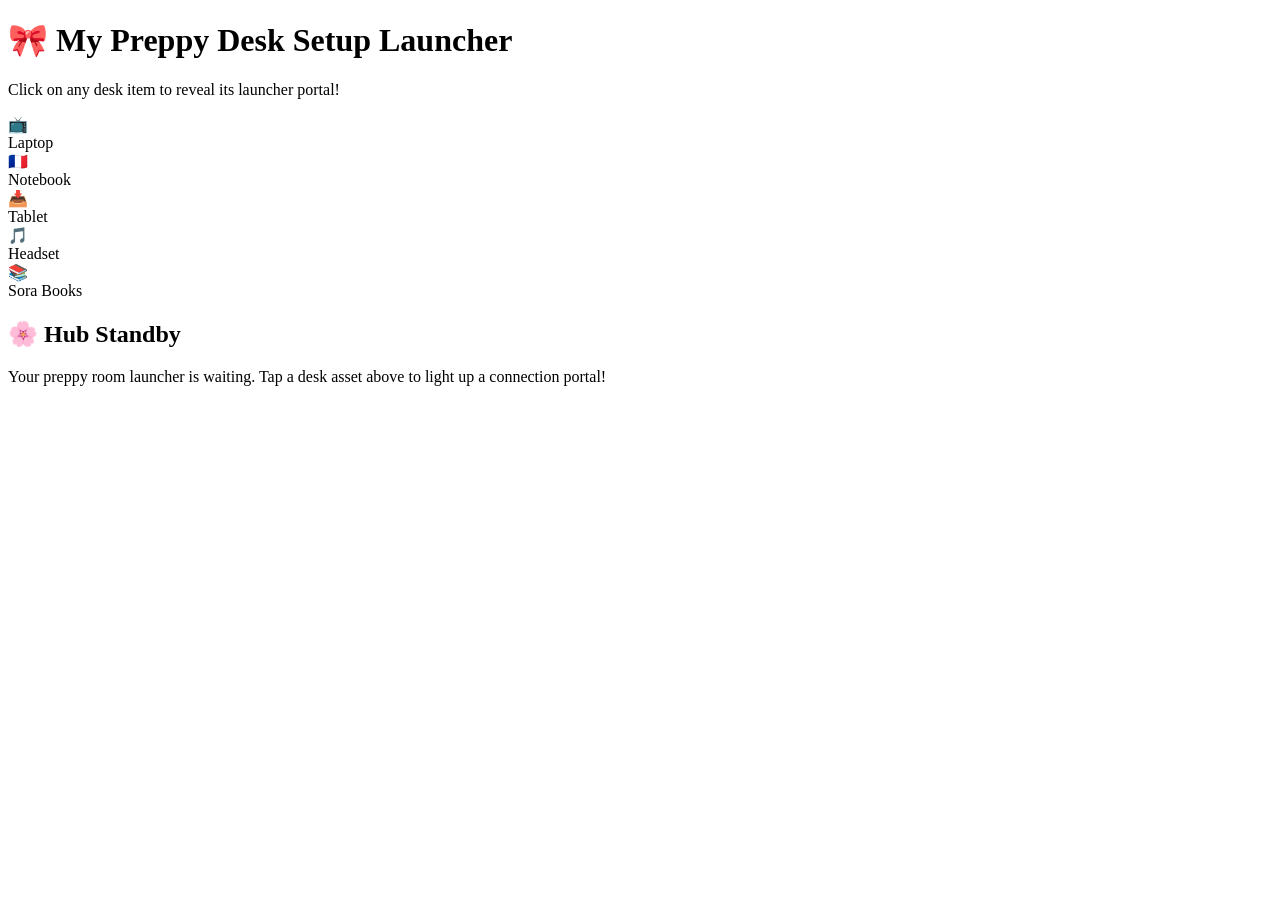
==== index.html @ 8b3c0264 "Add initial HTML structure for launcher hub" ====
<!DOCTYPE html>
<html lang="en">
<head>
  <meta charset="UTF-8">
  <meta name="viewport" content="width=device-width, initial-scale=1.0">
  <title>🌸 My Preppy Launcher Hub</title>
  <link rel="stylesheet" href="style.css">
</head>
<body>

  <!-- Floating Decorative Background Blobs -->
  <div class="blob blob1"></div>
  <div class="blob blob2"></div>

  <div class="dashboard-container">
    <h1>🎀 My Preppy Desk Setup Launcher</h1>
    <p class="subtitle">Click on any desk item to reveal its launcher portal!</p>

    <!-- 2D Interactive Desk Row -->
    <div class="desk-setup">
      <!-- Item 1: Laptop -->
      <div class="desk-item laptop" onclick="clickOnDeskItem('YouTube')">
        <div class="icon">📺</div>
        <span class="label">Laptop</span>
      </div>

      <!-- Item 2: French Notepad -->
      <div class="desk-item notepad" onclick="clickOnDeskItem('innerFrench')">
        <div class="icon">🇫🇷</div>
        <span class="label">Notebook</span>
      </div>

      <!-- Item 3: Smart Tablet -->
      <div class="desk-item tablet" onclick="clickOnDeskItem('Gmail')">
        <div class="icon">📥</div>
        <span class="label">Tablet</span>
      </div>

      <!-- Item 4: Headphones -->
      <div class="desk-item headphones" onclick="clickOnDeskItem('Spotify')">
        <div class="icon">🎵</div>
        <span class="label">Headset</span>
      </div>

      <!-- Item 5: Stack of Books -->
      <div class="desk-item books" onclick="clickOnDeskItem('Sora')">
        <div class="icon">📚</div>
        <span class="label">Sora Books</span>
      </div>
    </div>

    <!-- Glassmorphic Display Card -->
    <div id="glass-card" class="glass-card">
      <h2 id="portal-title">🌸 Hub Standby</h2>
      <p id="portal-desc">Your preppy room launcher is waiting. Tap a desk asset above to light up a connection portal!</p>
      <a id="portal-link" href="#" target="_blank" style="display: none;">🚀 Open Portal</a>
    </div>
  </div>

  <!-- Connects your dynamic script file perfectly -->
  <script src="script.js"></script>
</body>
</html>
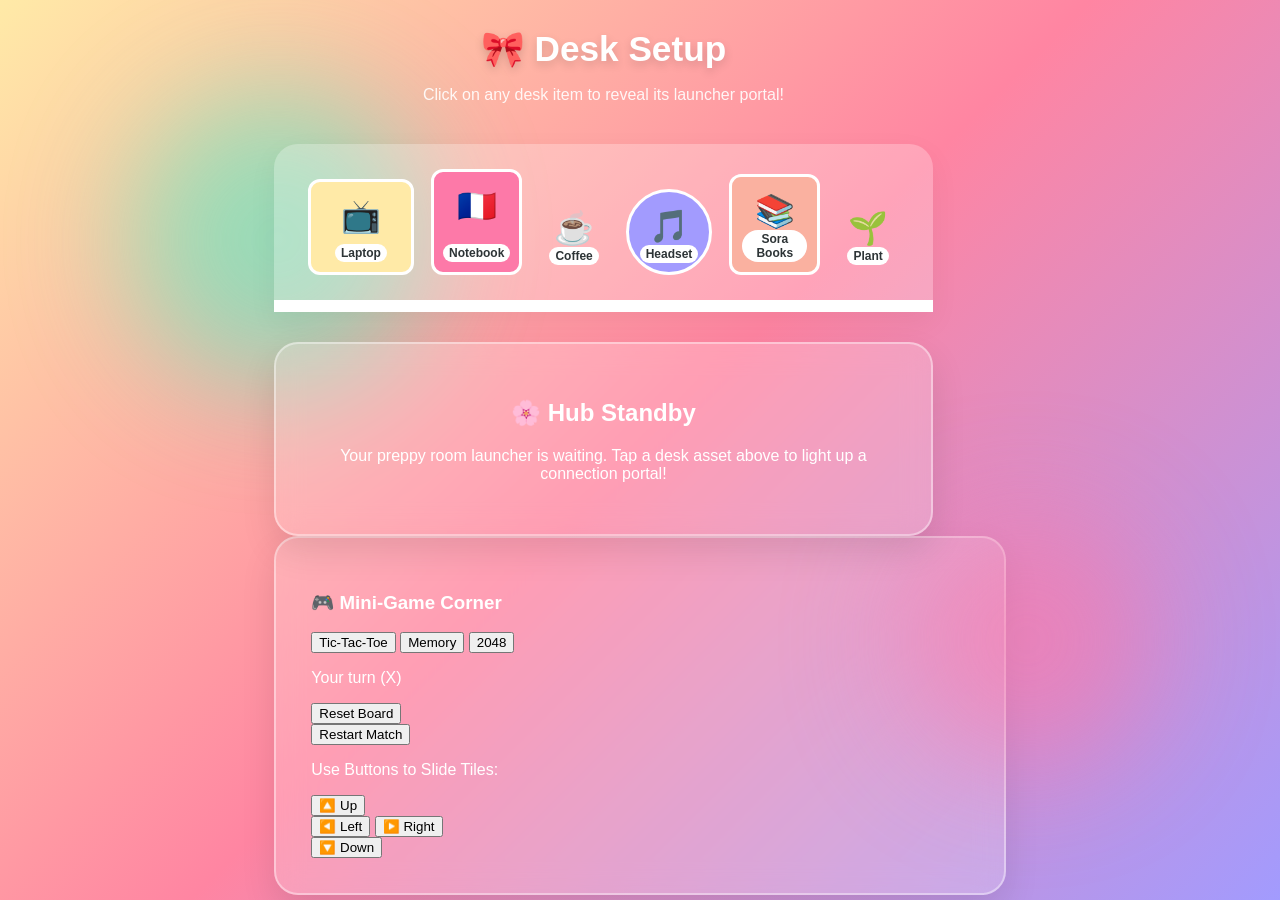
==== commit 2c99a5ed: "Update title and restructure desk setup layout" ====
--- a/index.html
+++ b/index.html
@@ -3,7 +3,7 @@
 <head>
   <meta charset="UTF-8">
   <meta name="viewport" content="width=device-width, initial-scale=1.0">
-  <title>🌸 My Preppy Launcher Hub</title>
+  <title>🌸 Desk Setup</title>
   <link rel="stylesheet" href="style.css">
 </head>
 <body>
@@ -12,52 +12,110 @@
   <div class="blob blob1"></div>
   <div class="blob blob2"></div>
 
-  <div class="dashboard-container">
-    <h1>🎀 My Preppy Desk Setup Launcher</h1>
-    <p class="subtitle">Click on any desk item to reveal its launcher portal!</p>
+  <div class="main-layout">
+    <!-- Left Column: The Main Desk Dashboard -->
+    <div class="dashboard-container">
+      <h1 id="main-title">🎀 Desk Setup</h1>
+      <p id="greeting-text" class="subtitle">Click on any desk item to reveal its launcher portal!</p>
 
-    <!-- 2D Interactive Desk Row -->
-    <div class="desk-setup">
-      <!-- Item 1: Laptop -->
-      <div class="desk-item laptop" onclick="clickOnDeskItem('YouTube')">
-        <div class="icon">📺</div>
-        <span class="label">Laptop</span>
+      <!-- Expanded 2D Interactive Desk Row -->
+      <div class="desk-setup">
+        <!-- Item 1: Laptop -->
+        <div class="desk-item laptop" onclick="clickOnDeskItem('YouTube')">
+          <div class="icon">📺</div>
+          <span class="label">Laptop</span>
+        </div>
+
+        <!-- Item 2: French Notepad -->
+        <div class="desk-item notepad" onclick="clickOnDeskItem('innerFrench')">
+          <div class="icon">🇫🇷</div>
+          <span class="label">Notebook</span>
+        </div>
+
+        <!-- Item 3: Coffee Cup (NEW!) -->
+        <div class="desk-item coffee" onclick="clickOnDeskItem('Gmail')">
+          <div class="icon">☕</div>
+          <span class="label">Coffee</span>
+        </div>
+
+        <!-- Item 4: Headphones -->
+        <div class="desk-item headphones" onclick="clickOnDeskItem('Spotify')">
+          <div class="icon">🎵</div>
+          <span class="label">Headset</span>
+        </div>
+
+        <!-- Item 5: Stack of Books -->
+        <div class="desk-item books" onclick="clickOnDeskItem('Sora')">
+          <div class="icon">📚</div>
+          <span class="label">Sora Books</span>
+        </div>
+
+        <!-- Item 6: Cute Plant (NEW!) -->
+        <div class="desk-item plant" onclick="clickOnDeskItem('Plant')">
+          <div class="icon">🌱</div>
+          <span class="label">Plant</span>
+        </div>
       </div>
 
-      <!-- Item 2: French Notepad -->
-      <div class="desk-item notepad" onclick="clickOnDeskItem('innerFrench')">
-        <div class="icon">🇫🇷</div>
-        <span class="label">Notebook</span>
-      </div>
-
-      <!-- Item 3: Smart Tablet -->
-      <div class="desk-item tablet" onclick="clickOnDeskItem('Gmail')">
-        <div class="icon">📥</div>
-        <span class="label">Tablet</span>
-      </div>
-
-      <!-- Item 4: Headphones -->
-      <div class="desk-item headphones" onclick="clickOnDeskItem('Spotify')">
-        <div class="icon">🎵</div>
-        <span class="label">Headset</span>
-      </div>
-
-      <!-- Item 5: Stack of Books -->
-      <div class="desk-item books" onclick="clickOnDeskItem('Sora')">
-        <div class="icon">📚</div>
-        <span class="label">Sora Books</span>
+      <!-- Theme-Shifting Glassmorphic Display Card -->
+      <div id="glass-card" class="glass-card">
+        <h2 id="portal-title">🌸 Hub Standby</h2>
+        <p id="portal-desc">Your preppy room launcher is waiting. Tap a desk asset above to light up a connection portal!</p>
+        <a id="portal-link" href="#" target="_blank" style="display: none;">🚀 Open Portal</a>
       </div>
     </div>
 
-    <!-- Glassmorphic Display Card -->
-    <div id="glass-card" class="glass-card">
-      <h2 id="portal-title">🌸 Hub Standby</h2>
-      <p id="portal-desc">Your preppy room launcher is waiting. Tap a desk asset above to light up a connection portal!</p>
-      <a id="portal-link" href="#" target="_blank" style="display: none;">🚀 Open Portal</a>
+    <!-- Right Column: The Mini-Games Side Panel -->
+    <div class="games-panel glass-card">
+      <h3>🎮 Mini-Game Corner</h3>
+      <div class="game-tabs">
+        <button class="tab-btn active" onclick="switchGame('ttt')">Tic-Tac-Toe</button>
+        <button class="tab-btn" onclick="switchGame('memory')">Memory</button>
+        <button class="tab-btn" onclick="switchGame('2048')">2048</button>
+      </div>
+
+      <!-- Tic-Tac-Toe Canvas Box -->
+      <div id="game-ttt" class="game-box active">
+        <div class="ttt-grid">
+          <div class="ttt-cell" onclick="makeTTTMove(0)"></div>
+          <div class="ttt-cell" onclick="makeTTTMove(1)"></div>
+          <div class="ttt-cell" onclick="makeTTTMove(2)"></div>
+          <div class="ttt-cell" onclick="makeTTTMove(3)"></div>
+          <div class="ttt-cell" onclick="makeTTTMove(4)"></div>
+          <div class="ttt-cell" onclick="makeTTTMove(5)"></div>
+          <div class="ttt-cell" onclick="makeTTTMove(6)"></div>
+          <div class="ttt-cell" onclick="makeTTTMove(7)"></div>
+          <div class="ttt-cell" onclick="makeTTTMove(8)"></div>
+        </div>
+        <p id="ttt-status">Your turn (X)</p>
+        <button class="reset-btn" onclick="resetTTT()">Reset Board</button>
+      </div>
+
+      <!-- Memory Game Canvas Box -->
+      <div id="game-memory" class="game-box">
+        <div id="memory-grid" class="memory-grid"></div>
+        <button class="reset-btn" onclick="resetMemory()">Restart Match</button>
+      </div>
+
+      <!-- 2048 Game Canvas Box -->
+      <div id="game-2048" class="game-box">
+        <div id="grid-2048" class="grid-2048">
+          <div class="cell-2048" id="c0"></div><div class="cell-2048" id="c1"></div><div class="cell-2048" id="c2"></div><div class="cell-2048" id="c3"></div>
+          <div class="cell-2048" id="c4"></div><div class="cell-2048" id="c5"></div><div class="cell-2048" id="c6"></div><div class="cell-2048" id="c7"></div>
+          <div class="cell-2048" id="c8"></div><div class="cell-2048" id="c9"></div><div class="cell-2048" id="ca"></div><div class="cell-2048" id="cb"></div>
+          <div class="cell-2048" id="cc"></div><div class="cell-2048" id="cd"></div><div class="cell-2048" id="ce"></div><div class="cell-2048" id="cf"></div>
+        </div>
+        <p>Use Buttons to Slide Tiles:</p>
+        <div class="controls-2048">
+          <button onclick="move2048('up')">🔼 Up</button><br>
+          <button onclick="move2048('left')">◀️ Left</button>
+          <button onclick="move2048('right')">▶️ Right</button><br>
+          <button onclick="move2048('down')">🔽 Down</button>
+        </div>
+      </div>
     </div>
   </div>
 
-  <!-- Connects your dynamic script file perfectly -->
   <script src="script.js"></script>
 </body>
 </html>
--- a/style.css
+++ b/style.css
@@ -0,0 +1,130 @@
+/* Custom resets & background setup */
+body {
+  margin: 0;
+  padding: 0;
+  font-family: 'Segoe UI', Roboto, Helvetica, Arial, sans-serif;
+  background: linear-gradient(135deg, #ffeaa7 0%, #ff85a2 50%, #a29bfe 100%);
+  min-height: 100vh;
+  overflow-x: hidden;
+  display: flex;
+  justify-content: center;
+  align-items: center;
+  position: relative;
+}
+
+/* Preppy floating colorful light background blobs */
+.blob {
+  position: absolute;
+  border-radius: 50%;
+  filter: blur(60px);
+  z-index: 1;
+  opacity: 0.6;
+}
+.blob1 { width: 300px; height: 300px; background: #55efc4; top: 10%; left: 10%; }
+.blob2 { width: 250px; height: 250px; background: #fd79a8; bottom: 15%; right: 10%; }
+
+/* Dashboard Wrapper Container */
+.dashboard-container {
+  position: relative;
+  z-index: 2;
+  width: 90%;
+  max-width: 800px;
+  text-align: center;
+}
+
+h1 {
+  color: #fff;
+  font-size: 2.2rem;
+  text-shadow: 0px 4px 10px rgba(0, 0, 0, 0.15);
+  margin-bottom: 5px;
+}
+
+.subtitle {
+  color: #fff;
+  font-weight: 500;
+  margin-bottom: 40px;
+  opacity: 0.9;
+}
+
+/* 2D Interactive Desk Row */
+.desk-setup {
+  display: flex;
+  justify-content: space-around;
+  align-items: flex-end;
+  background: rgba(255, 255, 255, 0.25);
+  border-bottom: 12px solid #fff; /* Solid white desktop surface line */
+  padding: 25px;
+  border-radius: 24px 24px 0 0;
+  margin-bottom: 30px;
+  box-shadow: 0 10px 30px rgba(0,0,0,0.05);
+}
+
+/* Base Desk Items Styling */
+.desk-item {
+  cursor: pointer;
+  display: flex;
+  flex-direction: column;
+  align-items: center;
+  transition: all 0.3s cubic-bezier(0.175, 0.885, 0.32, 1.275);
+  padding: 10px;
+  border-radius: 12px;
+}
+
+/* Smooth spring-bounce hover animation */
+.desk-item:hover {
+  transform: translateY(-15px) scale(1.1);
+}
+
+/* Custom Pastel Uniform Shapes for each item */
+.laptop { background: #ffeaa7; width: 80px; height: 70px; border: 3px solid #fff; }
+.notepad { background: #fd79a8; width: 65px; height: 80px; border: 3px solid #fff; }
+.tablet { background: #81ecec; width: 70px; height: 60px; border: 3px solid #fff; }
+.headphones { background: #a29bfe; width: 60px; height: 60px; border: 3px solid #fff; border-radius: 50%; }
+.books { background: #fab1a0; width: 65px; height: 75px; border: 3px solid #fff; }
+
+.icon {
+  font-size: 2rem;
+  margin-top: 5px;
+}
+
+.label {
+  font-size: 0.75rem;
+  font-weight: bold;
+  color: #2d3436;
+  margin-top: auto;
+  background: #fff;
+  padding: 2px 6px;
+  border-radius: 20px;
+}
+
+/* ✨ THE GLASSMORPHISM CARD STYLE ✨ */
+.glass-card {
+  background: rgba(255, 255, 255, 0.2); /* Semi-transparent background */
+  backdrop-filter: blur(14px); /* Frosted blur magic effect */
+  -webkit-backdrop-filter: blur(14px);
+  border: 2px solid rgba(255, 255, 255, 0.4); 
+  border-radius: 24px;
+  padding: 35px;
+  box-shadow: 0 15px 35px rgba(0, 0, 0, 0.1);
+  color: #fff;
+}
+
+/* Launcher Button Links Inside Glass */
+#portal-link {
+  background: #fff;
+  color: #ff7675;
+  text-decoration: none;
+  font-weight: bold;
+  padding: 12px 28px;
+  border-radius: 30px;
+  box-shadow: 0 5px 15px rgba(255, 118, 117, 0.3);
+  margin-top: 20px;
+  display: inline-block;
+  transition: all 0.2s ease;
+}
+
+#portal-link:hover {
+  background: #ff7675;
+  color: #fff;
+  transform: translateY(-2px);
+}
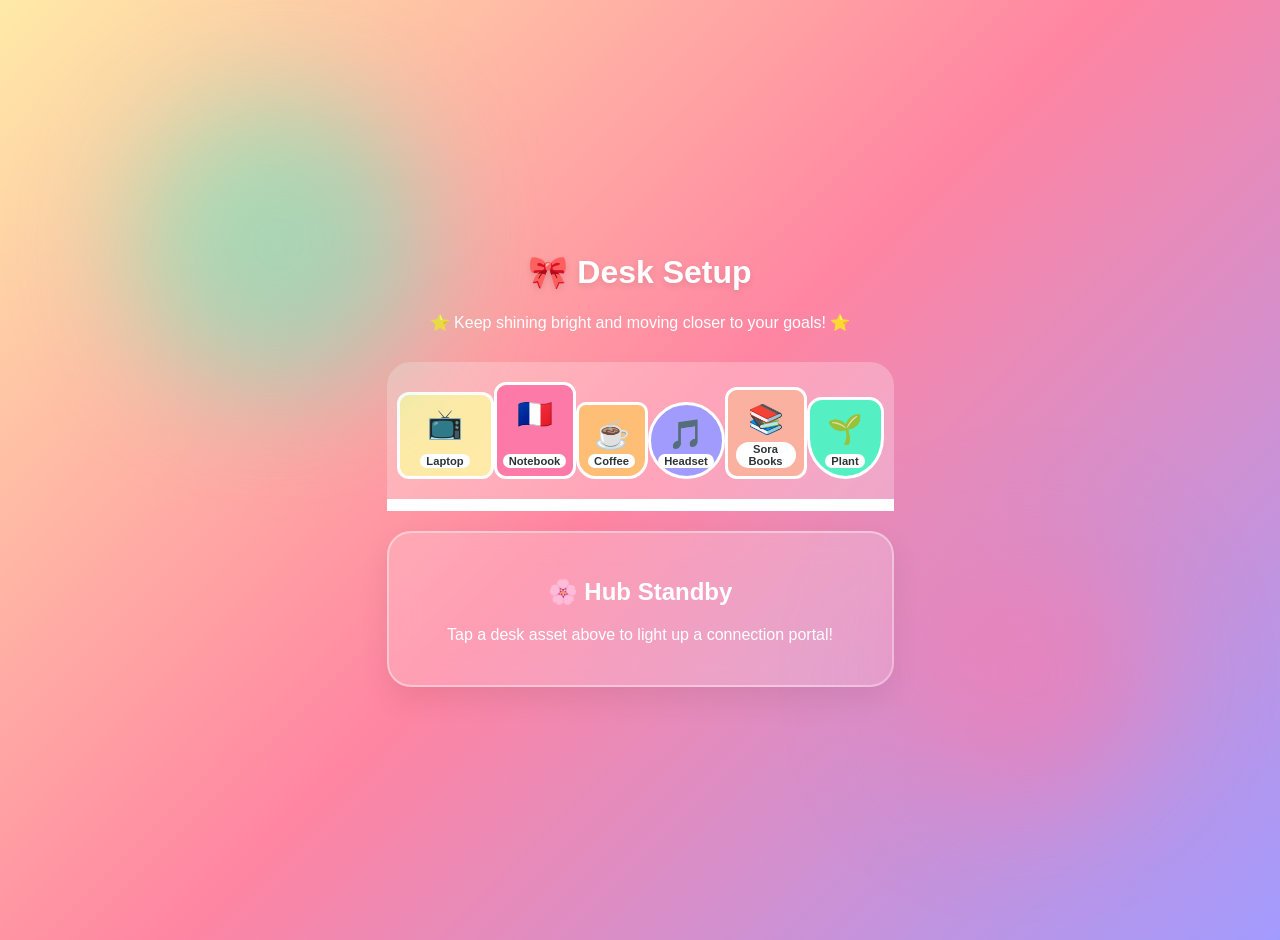
==== commit e2b876d2: "Revise dashboard layout and enhance interactivity Updated the dashboard layout and enhanced the gree" ====
--- a/index.html
+++ b/index.html
@@ -8,111 +8,46 @@
 </head>
 <body>
 
-  <!-- Floating Decorative Background Blobs -->
   <div class="blob blob1"></div>
   <div class="blob blob2"></div>
 
-  <div class="main-layout">
-    <!-- Left Column: The Main Desk Dashboard -->
-    <div class="dashboard-container">
-      <h1 id="main-title">🎀 Desk Setup</h1>
-      <p id="greeting-text" class="subtitle">Click on any desk item to reveal its launcher portal!</p>
+  <div class="dashboard-container">
+    <h1 id="main-title">🎀 Desk Setup</h1>
+    <p id="greeting-text" class="subtitle">✨ Welcome back to your cozy workspace! ✨</p>
 
-      <!-- Expanded 2D Interactive Desk Row -->
-      <div class="desk-setup">
-        <!-- Item 1: Laptop -->
-        <div class="desk-item laptop" onclick="clickOnDeskItem('YouTube')">
-          <div class="icon">📺</div>
-          <span class="label">Laptop</span>
-        </div>
-
-        <!-- Item 2: French Notepad -->
-        <div class="desk-item notepad" onclick="clickOnDeskItem('innerFrench')">
-          <div class="icon">🇫🇷</div>
-          <span class="label">Notebook</span>
-        </div>
-
-        <!-- Item 3: Coffee Cup (NEW!) -->
-        <div class="desk-item coffee" onclick="clickOnDeskItem('Gmail')">
-          <div class="icon">☕</div>
-          <span class="label">Coffee</span>
-        </div>
-
-        <!-- Item 4: Headphones -->
-        <div class="desk-item headphones" onclick="clickOnDeskItem('Spotify')">
-          <div class="icon">🎵</div>
-          <span class="label">Headset</span>
-        </div>
-
-        <!-- Item 5: Stack of Books -->
-        <div class="desk-item books" onclick="clickOnDeskItem('Sora')">
-          <div class="icon">📚</div>
-          <span class="label">Sora Books</span>
-        </div>
-
-        <!-- Item 6: Cute Plant (NEW!) -->
-        <div class="desk-item plant" onclick="clickOnDeskItem('Plant')">
-          <div class="icon">🌱</div>
-          <span class="label">Plant</span>
-        </div>
+    <!-- Interactive Pastel Desk -->
+    <div class="desk-setup">
+      <div class="desk-item laptop" onclick="clickOnDeskItem('YouTube')">
+        <div class="icon">📺</div>
+        <span class="label">Laptop</span>
       </div>
-
-      <!-- Theme-Shifting Glassmorphic Display Card -->
-      <div id="glass-card" class="glass-card">
-        <h2 id="portal-title">🌸 Hub Standby</h2>
-        <p id="portal-desc">Your preppy room launcher is waiting. Tap a desk asset above to light up a connection portal!</p>
-        <a id="portal-link" href="#" target="_blank" style="display: none;">🚀 Open Portal</a>
+      <div class="desk-item notepad" onclick="clickOnDeskItem('innerFrench')">
+        <div class="icon">🇫🇷</div>
+        <span class="label">Notebook</span>
+      </div>
+      <div class="desk-item coffee" onclick="clickOnDeskItem('Gmail')">
+        <div class="icon">☕</div>
+        <span class="label">Coffee</span>
+      </div>
+      <div class="desk-item headphones" onclick="clickOnDeskItem('Spotify')">
+        <div class="icon">🎵</div>
+        <span class="label">Headset</span>
+      </div>
+      <div class="desk-item books" onclick="clickOnDeskItem('Sora')">
+        <div class="icon">📚</div>
+        <span class="label">Sora Books</span>
+      </div>
+      <div class="desk-item plant" onclick="clickOnDeskItem('Plant')">
+        <div class="icon">🌱</div>
+        <span class="label">Plant</span>
       </div>
     </div>
 
-    <!-- Right Column: The Mini-Games Side Panel -->
-    <div class="games-panel glass-card">
-      <h3>🎮 Mini-Game Corner</h3>
-      <div class="game-tabs">
-        <button class="tab-btn active" onclick="switchGame('ttt')">Tic-Tac-Toe</button>
-        <button class="tab-btn" onclick="switchGame('memory')">Memory</button>
-        <button class="tab-btn" onclick="switchGame('2048')">2048</button>
-      </div>
-
-      <!-- Tic-Tac-Toe Canvas Box -->
-      <div id="game-ttt" class="game-box active">
-        <div class="ttt-grid">
-          <div class="ttt-cell" onclick="makeTTTMove(0)"></div>
-          <div class="ttt-cell" onclick="makeTTTMove(1)"></div>
-          <div class="ttt-cell" onclick="makeTTTMove(2)"></div>
-          <div class="ttt-cell" onclick="makeTTTMove(3)"></div>
-          <div class="ttt-cell" onclick="makeTTTMove(4)"></div>
-          <div class="ttt-cell" onclick="makeTTTMove(5)"></div>
-          <div class="ttt-cell" onclick="makeTTTMove(6)"></div>
-          <div class="ttt-cell" onclick="makeTTTMove(7)"></div>
-          <div class="ttt-cell" onclick="makeTTTMove(8)"></div>
-        </div>
-        <p id="ttt-status">Your turn (X)</p>
-        <button class="reset-btn" onclick="resetTTT()">Reset Board</button>
-      </div>
-
-      <!-- Memory Game Canvas Box -->
-      <div id="game-memory" class="game-box">
-        <div id="memory-grid" class="memory-grid"></div>
-        <button class="reset-btn" onclick="resetMemory()">Restart Match</button>
-      </div>
-
-      <!-- 2048 Game Canvas Box -->
-      <div id="game-2048" class="game-box">
-        <div id="grid-2048" class="grid-2048">
-          <div class="cell-2048" id="c0"></div><div class="cell-2048" id="c1"></div><div class="cell-2048" id="c2"></div><div class="cell-2048" id="c3"></div>
-          <div class="cell-2048" id="c4"></div><div class="cell-2048" id="c5"></div><div class="cell-2048" id="c6"></div><div class="cell-2048" id="c7"></div>
-          <div class="cell-2048" id="c8"></div><div class="cell-2048" id="c9"></div><div class="cell-2048" id="ca"></div><div class="cell-2048" id="cb"></div>
-          <div class="cell-2048" id="cc"></div><div class="cell-2048" id="cd"></div><div class="cell-2048" id="ce"></div><div class="cell-2048" id="cf"></div>
-        </div>
-        <p>Use Buttons to Slide Tiles:</p>
-        <div class="controls-2048">
-          <button onclick="move2048('up')">🔼 Up</button><br>
-          <button onclick="move2048('left')">◀️ Left</button>
-          <button onclick="move2048('right')">▶️ Right</button><br>
-          <button onclick="move2048('down')">🔽 Down</button>
-        </div>
-      </div>
+    <!-- Frosted Launcher Card -->
+    <div id="glass-card" class="glass-card">
+      <h2 id="portal-title">🌸 Hub Standby</h2>
+      <p id="portal-desc">Tap a desk asset above to light up a connection portal!</p>
+      <a id="portal-link" href="#" target="_blank" style="display: none;">🚀 Open Portal</a>
     </div>
   </div>
 
--- a/style.css
+++ b/style.css
@@ -1,130 +1,102 @@
-/* Custom resets & background setup */
+/* Layout & Background Canvas Grid */
 body {
   margin: 0;
-  padding: 0;
+  padding: 20px;
   font-family: 'Segoe UI', Roboto, Helvetica, Arial, sans-serif;
   background: linear-gradient(135deg, #ffeaa7 0%, #ff85a2 50%, #a29bfe 100%);
   min-height: 100vh;
-  overflow-x: hidden;
   display: flex;
   justify-content: center;
   align-items: center;
   position: relative;
+  transition: background 0.8s ease;
 }
 
-/* Preppy floating colorful light background blobs */
-.blob {
-  position: absolute;
-  border-radius: 50%;
-  filter: blur(60px);
-  z-index: 1;
-  opacity: 0.6;
+.main-layout {
+  position: relative;
+  z-index: 2;
+  display: grid;
+  grid-template-columns: 1.2fr 1fr;
+  gap: 30px;
+  width: 95%;
+  max-width: 1100px;
 }
+
+@media (max-width: 768px) {
+  .main-layout { grid-template-columns: 1fr; }
+}
+
+/* Background Glowing Blobs */
+.blob { position: absolute; border-radius: 50%; filter: blur(60px); z-index: 1; opacity: 0.5; }
 .blob1 { width: 300px; height: 300px; background: #55efc4; top: 10%; left: 10%; }
 .blob2 { width: 250px; height: 250px; background: #fd79a8; bottom: 15%; right: 10%; }
 
-/* Dashboard Wrapper Container */
-.dashboard-container {
-  position: relative;
-  z-index: 2;
-  width: 90%;
-  max-width: 800px;
-  text-align: center;
-}
+/* Core Layout Design */
+.dashboard-container { text-align: center; }
+h1, h3 { color: #fff; text-shadow: 0px 3px 6px rgba(0,0,0,0.1); margin-top: 0; }
+.subtitle { color: #fff; font-weight: 500; margin-bottom: 25px; min-height: 24px; }
 
-h1 {
-  color: #fff;
-  font-size: 2.2rem;
-  text-shadow: 0px 4px 10px rgba(0, 0, 0, 0.15);
-  margin-bottom: 5px;
-}
-
-.subtitle {
-  color: #fff;
-  font-weight: 500;
-  margin-bottom: 40px;
-  opacity: 0.9;
-}
-
-/* 2D Interactive Desk Row */
+/* Expanded Desk Surface Row */
 .desk-setup {
   display: flex;
   justify-content: space-around;
   align-items: flex-end;
   background: rgba(255, 255, 255, 0.25);
-  border-bottom: 12px solid #fff; /* Solid white desktop surface line */
-  padding: 25px;
+  border-bottom: 12px solid #fff;
+  padding: 20px 10px;
   border-radius: 24px 24px 0 0;
-  margin-bottom: 30px;
-  box-shadow: 0 10px 30px rgba(0,0,0,0.05);
+  margin-bottom: 20px;
 }
 
-/* Base Desk Items Styling */
-.desk-item {
-  cursor: pointer;
-  display: flex;
-  flex-direction: column;
-  align-items: center;
-  transition: all 0.3s cubic-bezier(0.175, 0.885, 0.32, 1.275);
-  padding: 10px;
-  border-radius: 12px;
+/* Object Shape Engines */
+.desk-item { cursor: pointer; display: flex; flex-direction: column; align-items: center; transition: all 0.3s cubic-bezier(0.175, 0.885, 0.32, 1.275); padding: 8px; border-radius: 12px; }
+.desk-item:hover { transform: translateY(-12px) scale(1.08); }
+
+.laptop { background: #ffeaa7; width: 75px; height: 65px; border: 3px solid #fff; }
+.notepad { background: #fd79a8; width: 60px; height: 75px; border: 3px solid #fff; }
+.coffee { background: #ffbe76; width: 50px; height: 55px; border: 3px solid #fff; border-radius: 10px 10px 20px 20px; }
+.headphones { background: #a29bfe; width: 55px; height: 55px; border: 3px solid #fff; border-radius: 50%; }
+.books { background: #fab1a0; width: 60px; height: 70px; border: 3px solid #fff; }
+.plant { background: #55efc4; width: 55px; height: 60px; border: 3px solid #fff; border-radius: 15px 15px 50% 50%; }
+
+.icon { font-size: 1.8rem; margin-top: 4px; }
+.label { font-size: 0.7rem; font-weight: bold; color: #2d3436; margin-top: auto; background: #fff; padding: 1px 6px; border-radius: 20px; }
+
+/* Frosted Glass Layout Layer */
+.glass-card {
+  background: rgba(255, 255, 255, 0.2);
+  backdrop-filter: blur(14px);
+  -webkit-backdrop-filter: blur(14px);
+  border: 2px solid rgba(255, 255, 255, 0.4);
+  border-radius: 24px;
+  padding: 25px;
+  box-shadow: 0 12px 30px rgba(0,0,0,0.08);
+  color: #fff;
+  transition: background 0.4s ease;
 }
 
-/* Smooth spring-bounce hover animation */
-.desk-item:hover {
-  transform: translateY(-15px) scale(1.1);
+#portal-link, .reset-btn {
+  background: #fff; color: #ff7675; text-decoration: none; font-weight: bold; padding: 10px 24px; border-radius: 30px; display: inline-block; margin-top: 15px; border: none; cursor: pointer; transition: 0.2s;
 }
+#portal-link:hover, .reset-btn:hover { transform: translateY(-2px); box-shadow: 0 4px 12px rgba(0,0,0,0.1); }
 
-/* Custom Pastel Uniform Shapes for each item */
-.laptop { background: #ffeaa7; width: 80px; height: 70px; border: 3px solid #fff; }
-.notepad { background: #fd79a8; width: 65px; height: 80px; border: 3px solid #fff; }
-.tablet { background: #81ecec; width: 70px; height: 60px; border: 3px solid #fff; }
-.headphones { background: #a29bfe; width: 60px; height: 60px; border: 3px solid #fff; border-radius: 50%; }
-.books { background: #fab1a0; width: 65px; height: 75px; border: 3px solid #fff; }
+/* Gaming Grid Panels CSS Layouts */
+.game-tabs { display: flex; gap: 8px; margin-bottom: 20px; justify-content: center; }
+.tab-btn { background: rgba(255,255,255,0.3); border: none; padding: 8px 14px; border-radius: 20px; color: #fff; cursor: pointer; font-weight: bold; transition: 0.2s; }
+.tab-btn.active, .tab-btn:hover { background: #fff; color: #ff7675; }
+.game-box { display: none; text-align: center; }
+.game-box.active { display: block; }
 
-.icon {
-  font-size: 2rem;
-  margin-top: 5px;
-}
+/* Game 1: Tic-Tac-Toe UI Layout */
+.ttt-grid { display: grid; grid-template-columns: repeat(3, 1fr); gap: 8px; max-width: 200px; margin: 0 auto; }
+.ttt-cell { background: rgba(255,255,255,0.25); border: 2px solid #fff; border-radius: 12px; height: 60px; display: flex; align-items: center; justify-content: center; font-size: 1.8rem; font-weight: bold; cursor: pointer; }
 
-.label {
-  font-size: 0.75rem;
-  font-weight: bold;
-  color: #2d3436;
-  margin-top: auto;
-  background: #fff;
-  padding: 2px 6px;
-  border-radius: 20px;
-}
+/* Game 2: Memory Matrix Grid Setup */
+.memory-grid { display: grid; grid-template-columns: repeat(4, 1fr); gap: 6px; max-width: 240px; margin: 0 auto; }
+.mem-card { background: #fff; border-radius: 8px; height: 50px; display: flex; align-items: center; justify-content: center; font-size: 1.5rem; cursor: pointer; color: transparent; user-select: none; }
+.mem-card.flipped { color: #000; background: rgba(255,255,255,0.9); }
 
-/* ✨ THE GLASSMORPHISM CARD STYLE ✨ */
-.glass-card {
-  background: rgba(255, 255, 255, 0.2); /* Semi-transparent background */
-  backdrop-filter: blur(14px); /* Frosted blur magic effect */
-  -webkit-backdrop-filter: blur(14px);
-  border: 2px solid rgba(255, 255, 255, 0.4); 
-  border-radius: 24px;
-  padding: 35px;
-  box-shadow: 0 15px 35px rgba(0, 0, 0, 0.1);
-  color: #fff;
-}
-
-/* Launcher Button Links Inside Glass */
-#portal-link {
-  background: #fff;
-  color: #ff7675;
-  text-decoration: none;
-  font-weight: bold;
-  padding: 12px 28px;
-  border-radius: 30px;
-  box-shadow: 0 5px 15px rgba(255, 118, 117, 0.3);
-  margin-top: 20px;
-  display: inline-block;
-  transition: all 0.2s ease;
-}
-
-#portal-link:hover {
-  background: #ff7675;
-  color: #fff;
-  transform: translateY(-2px);
-}
+/* Game 3: 2048 Grid Map Framework */
+.grid-2048 { display: grid; grid-template-columns: repeat(4, 1fr); gap: 6px; max-width: 200px; background: rgba(0,0,0,0.15); padding: 6px; border-radius: 12px; margin: 0 auto 10px; }
+.cell-2048 { background: rgba(255,255,255,0.2); border-radius: 6px; height: 45px; display: flex; align-items: center; justify-content: center; font-weight: bold; font-size: 1.1rem; }
+.controls-2048 button { background: #fff; border: none; padding: 4px 10px; margin: 3px; border-radius: 6px; font-weight: bold; cursor: pointer; }
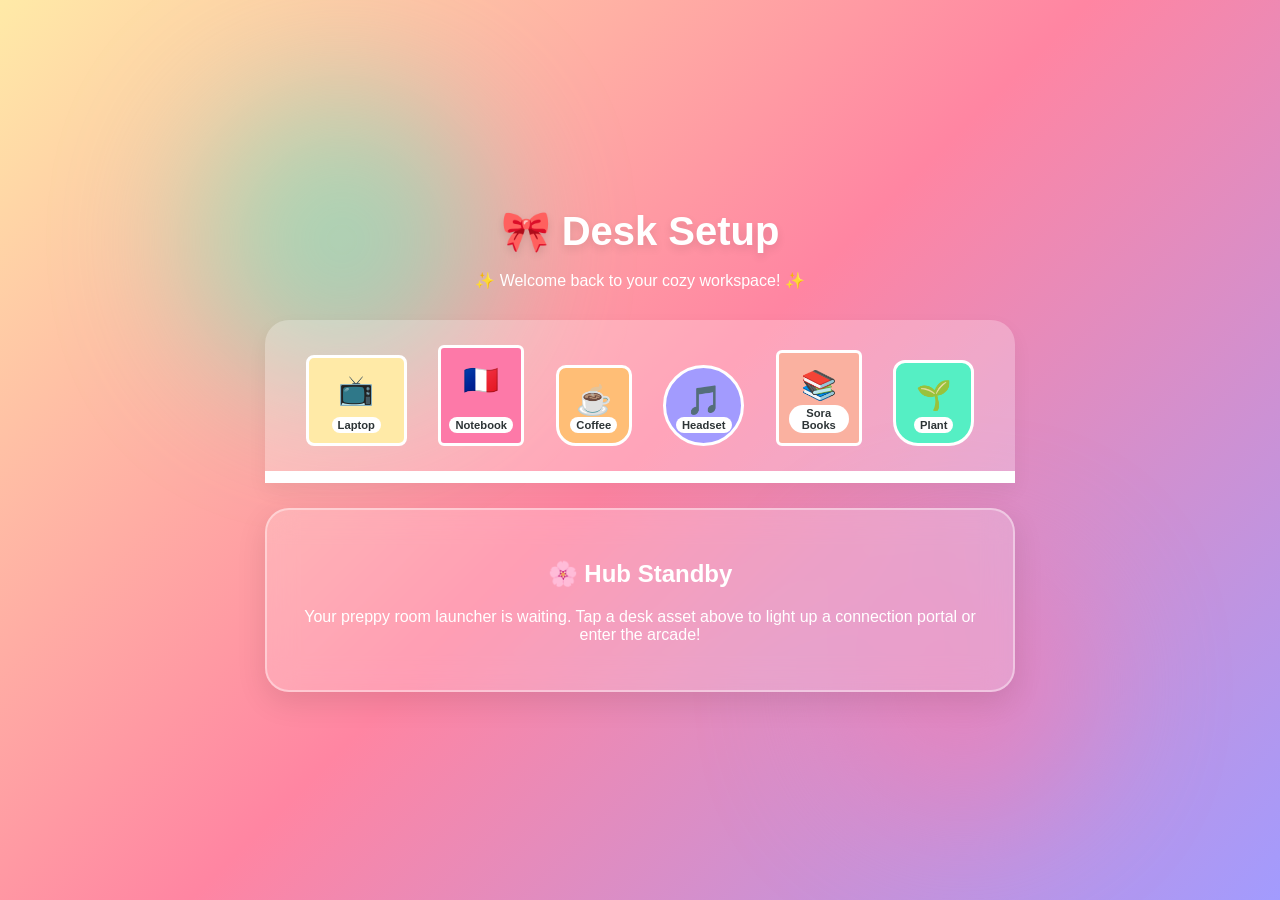
==== commit e4dbc340: "Revise comments and descriptions in index.html Updated comments and descriptions for clarity and the" ====
--- a/index.html
+++ b/index.html
@@ -8,6 +8,7 @@
 </head>
 <body>
 
+  <!-- Floating Decorative Background Blobs -->
   <div class="blob blob1"></div>
   <div class="blob blob2"></div>
 
@@ -15,38 +16,49 @@
     <h1 id="main-title">🎀 Desk Setup</h1>
     <p id="greeting-text" class="subtitle">✨ Welcome back to your cozy workspace! ✨</p>
 
-    <!-- Interactive Pastel Desk -->
+    <!-- Interactive Pastel Desk Setup -->
     <div class="desk-setup">
+      <!-- Item 1: Laptop -->
       <div class="desk-item laptop" onclick="clickOnDeskItem('YouTube')">
         <div class="icon">📺</div>
         <span class="label">Laptop</span>
       </div>
+
+      <!-- Item 2: Notebook (Teleports you to games!) -->
       <div class="desk-item notepad" onclick="clickOnDeskItem('innerFrench')">
         <div class="icon">🇫🇷</div>
         <span class="label">Notebook</span>
       </div>
+
+      <!-- Item 3: Coffee Cup -->
       <div class="desk-item coffee" onclick="clickOnDeskItem('Gmail')">
         <div class="icon">☕</div>
         <span class="label">Coffee</span>
       </div>
+
+      <!-- Item 4: Headphones -->
       <div class="desk-item headphones" onclick="clickOnDeskItem('Spotify')">
         <div class="icon">🎵</div>
         <span class="label">Headset</span>
       </div>
+
+      <!-- Item 5: Stack of Books -->
       <div class="desk-item books" onclick="clickOnDeskItem('Sora')">
         <div class="icon">📚</div>
         <span class="label">Sora Books</span>
       </div>
+
+      <!-- Item 6: Cute Plant -->
       <div class="desk-item plant" onclick="clickOnDeskItem('Plant')">
         <div class="icon">🌱</div>
         <span class="label">Plant</span>
       </div>
     </div>
 
-    <!-- Frosted Launcher Card -->
+    <!-- Theme-Shifting Glassmorphic Display Card -->
     <div id="glass-card" class="glass-card">
       <h2 id="portal-title">🌸 Hub Standby</h2>
-      <p id="portal-desc">Tap a desk asset above to light up a connection portal!</p>
+      <p id="portal-desc">Your preppy room launcher is waiting. Tap a desk asset above to light up a connection portal or enter the arcade!</p>
       <a id="portal-link" href="#" target="_blank" style="display: none;">🚀 Open Portal</a>
     </div>
   </div>
--- a/style.css
+++ b/style.css
@@ -1,102 +1,76 @@
-/* Layout & Background Canvas Grid */
 body {
   margin: 0;
-  padding: 20px;
-  font-family: 'Segoe UI', Roboto, Helvetica, Arial, sans-serif;
+  padding: 0;
+  font-family: 'Segoe UI', Roboto, sans-serif;
   background: linear-gradient(135deg, #ffeaa7 0%, #ff85a2 50%, #a29bfe 100%);
   min-height: 100vh;
   display: flex;
   justify-content: center;
   align-items: center;
   position: relative;
-  transition: background 0.8s ease;
+  transition: background 0.6s ease;
 }
 
-.main-layout {
+.blob { position: absolute; border-radius: 50%; filter: blur(70px); z-index: 1; opacity: 0.5; }
+.blob1 { width: 300px; height: 300px; background: #55efc4; top: 10%; left: 15%; }
+.blob2 { width: 250px; height: 250px; background: #fd79a8; bottom: 10%; right: 15%; }
+
+.dashboard-container {
   position: relative;
   z-index: 2;
-  display: grid;
-  grid-template-columns: 1.2fr 1fr;
-  gap: 30px;
-  width: 95%;
-  max-width: 1100px;
+  width: 90%;
+  max-width: 750px;
+  text-align: center;
 }
 
-@media (max-width: 768px) {
-  .main-layout { grid-template-columns: 1fr; }
-}
+h1 { color: #fff; font-size: 2.5rem; text-shadow: 0 4px 8px rgba(0,0,0,0.1); margin: 0; }
+.subtitle { color: #fff; font-weight: 500; margin-bottom: 30px; }
 
-/* Background Glowing Blobs */
-.blob { position: absolute; border-radius: 50%; filter: blur(60px); z-index: 1; opacity: 0.5; }
-.blob1 { width: 300px; height: 300px; background: #55efc4; top: 10%; left: 10%; }
-.blob2 { width: 250px; height: 250px; background: #fd79a8; bottom: 15%; right: 10%; }
-
-/* Core Layout Design */
-.dashboard-container { text-align: center; }
-h1, h3 { color: #fff; text-shadow: 0px 3px 6px rgba(0,0,0,0.1); margin-top: 0; }
-.subtitle { color: #fff; font-weight: 500; margin-bottom: 25px; min-height: 24px; }
-
-/* Expanded Desk Surface Row */
 .desk-setup {
   display: flex;
   justify-content: space-around;
   align-items: flex-end;
   background: rgba(255, 255, 255, 0.25);
   border-bottom: 12px solid #fff;
-  padding: 20px 10px;
+  padding: 25px;
   border-radius: 24px 24px 0 0;
-  margin-bottom: 20px;
+  margin-bottom: 25px;
+  box-shadow: 0 8px 20px rgba(0,0,0,0.05);
 }
 
-/* Object Shape Engines */
-.desk-item { cursor: pointer; display: flex; flex-direction: column; align-items: center; transition: all 0.3s cubic-bezier(0.175, 0.885, 0.32, 1.275); padding: 8px; border-radius: 12px; }
-.desk-item:hover { transform: translateY(-12px) scale(1.08); }
+.desk-item { cursor: pointer; display: flex; flex-direction: column; align-items: center; transition: all 0.3s cubic-bezier(0.175, 0.885, 0.32, 1.275); padding: 10px; }
+.desk-item:hover { transform: translateY(-10px) scale(1.05); }
 
-.laptop { background: #ffeaa7; width: 75px; height: 65px; border: 3px solid #fff; }
-.notepad { background: #fd79a8; width: 60px; height: 75px; border: 3px solid #fff; }
+.laptop { background: #ffeaa7; width: 75px; height: 65px; border: 3px solid #fff; border-radius: 8px; }
+.notepad { background: #fd79a8; width: 60px; height: 75px; border: 3px solid #fff; border-radius: 6px; }
 .coffee { background: #ffbe76; width: 50px; height: 55px; border: 3px solid #fff; border-radius: 10px 10px 20px 20px; }
 .headphones { background: #a29bfe; width: 55px; height: 55px; border: 3px solid #fff; border-radius: 50%; }
-.books { background: #fab1a0; width: 60px; height: 70px; border: 3px solid #fff; }
-.plant { background: #55efc4; width: 55px; height: 60px; border: 3px solid #fff; border-radius: 15px 15px 50% 50%; }
+.books { background: #fab1a0; width: 60px; height: 70px; border: 3px solid #fff; border-radius: 6px; }
+.plant { background: #55efc4; width: 55px; height: 60px; border: 3px solid #fff; border-radius: 12px 12px 25px 25px; }
 
-.icon { font-size: 1.8rem; margin-top: 4px; }
-.label { font-size: 0.7rem; font-weight: bold; color: #2d3436; margin-top: auto; background: #fff; padding: 1px 6px; border-radius: 20px; }
+.icon { font-size: 1.8rem; margin-top: 5px; }
+.label { font-size: 0.7rem; font-weight: bold; color: #2d3436; margin-top: auto; background: #fff; padding: 2px 6px; border-radius: 20px; }
 
-/* Frosted Glass Layout Layer */
 .glass-card {
   background: rgba(255, 255, 255, 0.2);
-  backdrop-filter: blur(14px);
-  -webkit-backdrop-filter: blur(14px);
+  backdrop-filter: blur(15px);
+  -webkit-backdrop-filter: blur(15px);
   border: 2px solid rgba(255, 255, 255, 0.4);
   border-radius: 24px;
-  padding: 25px;
-  box-shadow: 0 12px 30px rgba(0,0,0,0.08);
+  padding: 30px;
+  box-shadow: 0 10px 30px rgba(0, 0, 0, 0.1);
   color: #fff;
-  transition: background 0.4s ease;
+  transition: background 0.3s;
 }
 
-#portal-link, .reset-btn {
-  background: #fff; color: #ff7675; text-decoration: none; font-weight: bold; padding: 10px 24px; border-radius: 30px; display: inline-block; margin-top: 15px; border: none; cursor: pointer; transition: 0.2s;
+#portal-link {
+  background: #fff;
+  color: #ff7675;
+  text-decoration: none;
+  font-weight: bold;
+  padding: 10px 24px;
+  border-radius: 30px;
+  margin-top: 15px;
+  display: inline-block;
+  box-shadow: 0 4px 10px rgba(0,0,0,0.05);
 }
-#portal-link:hover, .reset-btn:hover { transform: translateY(-2px); box-shadow: 0 4px 12px rgba(0,0,0,0.1); }
-
-/* Gaming Grid Panels CSS Layouts */
-.game-tabs { display: flex; gap: 8px; margin-bottom: 20px; justify-content: center; }
-.tab-btn { background: rgba(255,255,255,0.3); border: none; padding: 8px 14px; border-radius: 20px; color: #fff; cursor: pointer; font-weight: bold; transition: 0.2s; }
-.tab-btn.active, .tab-btn:hover { background: #fff; color: #ff7675; }
-.game-box { display: none; text-align: center; }
-.game-box.active { display: block; }
-
-/* Game 1: Tic-Tac-Toe UI Layout */
-.ttt-grid { display: grid; grid-template-columns: repeat(3, 1fr); gap: 8px; max-width: 200px; margin: 0 auto; }
-.ttt-cell { background: rgba(255,255,255,0.25); border: 2px solid #fff; border-radius: 12px; height: 60px; display: flex; align-items: center; justify-content: center; font-size: 1.8rem; font-weight: bold; cursor: pointer; }
-
-/* Game 2: Memory Matrix Grid Setup */
-.memory-grid { display: grid; grid-template-columns: repeat(4, 1fr); gap: 6px; max-width: 240px; margin: 0 auto; }
-.mem-card { background: #fff; border-radius: 8px; height: 50px; display: flex; align-items: center; justify-content: center; font-size: 1.5rem; cursor: pointer; color: transparent; user-select: none; }
-.mem-card.flipped { color: #000; background: rgba(255,255,255,0.9); }
-
-/* Game 3: 2048 Grid Map Framework */
-.grid-2048 { display: grid; grid-template-columns: repeat(4, 1fr); gap: 6px; max-width: 200px; background: rgba(0,0,0,0.15); padding: 6px; border-radius: 12px; margin: 0 auto 10px; }
-.cell-2048 { background: rgba(255,255,255,0.2); border-radius: 6px; height: 45px; display: flex; align-items: center; justify-content: center; font-weight: bold; font-size: 1.1rem; }
-.controls-2048 button { background: #fff; border: none; padding: 4px 10px; margin: 3px; border-radius: 6px; font-weight: bold; cursor: pointer; }
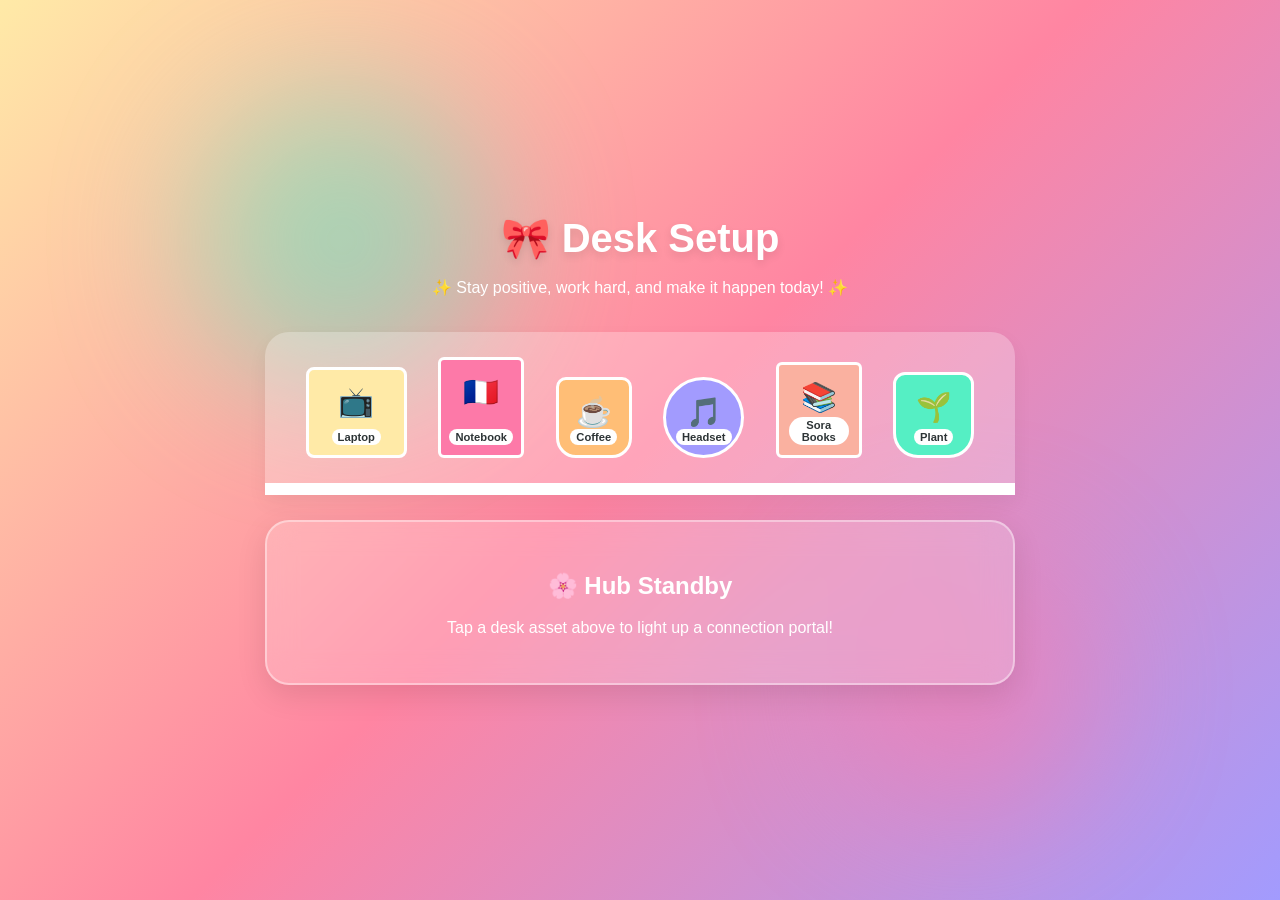
==== commit de48d710: "Refactor comments in index.html Updated comments for clarity and consistency." ====
--- a/index.html
+++ b/index.html
@@ -8,7 +8,6 @@
 </head>
 <body>
 
-  <!-- Floating Decorative Background Blobs -->
   <div class="blob blob1"></div>
   <div class="blob blob2"></div>
 
@@ -16,49 +15,38 @@
     <h1 id="main-title">🎀 Desk Setup</h1>
     <p id="greeting-text" class="subtitle">✨ Welcome back to your cozy workspace! ✨</p>
 
-    <!-- Interactive Pastel Desk Setup -->
+    <!-- Interactive Pastel Desk -->
     <div class="desk-setup">
-      <!-- Item 1: Laptop -->
       <div class="desk-item laptop" onclick="clickOnDeskItem('YouTube')">
         <div class="icon">📺</div>
         <span class="label">Laptop</span>
       </div>
-
-      <!-- Item 2: Notebook (Teleports you to games!) -->
       <div class="desk-item notepad" onclick="clickOnDeskItem('innerFrench')">
         <div class="icon">🇫🇷</div>
         <span class="label">Notebook</span>
       </div>
-
-      <!-- Item 3: Coffee Cup -->
       <div class="desk-item coffee" onclick="clickOnDeskItem('Gmail')">
         <div class="icon">☕</div>
         <span class="label">Coffee</span>
       </div>
-
-      <!-- Item 4: Headphones -->
       <div class="desk-item headphones" onclick="clickOnDeskItem('Spotify')">
         <div class="icon">🎵</div>
         <span class="label">Headset</span>
       </div>
-
-      <!-- Item 5: Stack of Books -->
       <div class="desk-item books" onclick="clickOnDeskItem('Sora')">
         <div class="icon">📚</div>
         <span class="label">Sora Books</span>
       </div>
-
-      <!-- Item 6: Cute Plant -->
       <div class="desk-item plant" onclick="clickOnDeskItem('Plant')">
         <div class="icon">🌱</div>
         <span class="label">Plant</span>
       </div>
     </div>
 
-    <!-- Theme-Shifting Glassmorphic Display Card -->
+    <!-- Frosted Launcher Card -->
     <div id="glass-card" class="glass-card">
       <h2 id="portal-title">🌸 Hub Standby</h2>
-      <p id="portal-desc">Your preppy room launcher is waiting. Tap a desk asset above to light up a connection portal or enter the arcade!</p>
+      <p id="portal-desc">Tap a desk asset above to light up a connection portal!</p>
       <a id="portal-link" href="#" target="_blank" style="display: none;">🚀 Open Portal</a>
     </div>
   </div>
--- a/style.css
+++ b/style.css
@@ -1,20 +1,30 @@
+/* Custom resets & background canvas setup */
 body {
   margin: 0;
   padding: 0;
-  font-family: 'Segoe UI', Roboto, sans-serif;
+  font-family: 'Segoe UI', Roboto, Helvetica, Arial, sans-serif;
   background: linear-gradient(135deg, #ffeaa7 0%, #ff85a2 50%, #a29bfe 100%);
   min-height: 100vh;
+  overflow-x: hidden;
   display: flex;
   justify-content: center;
   align-items: center;
   position: relative;
-  transition: background 0.6s ease;
+  transition: background 0.8s ease;
 }
 
-.blob { position: absolute; border-radius: 50%; filter: blur(70px); z-index: 1; opacity: 0.5; }
+/* Preppy floating colorful light background blobs */
+.blob {
+  position: absolute;
+  border-radius: 50%;
+  filter: blur(70px);
+  z-index: 1;
+  opacity: 0.5;
+}
 .blob1 { width: 300px; height: 300px; background: #55efc4; top: 10%; left: 15%; }
 .blob2 { width: 250px; height: 250px; background: #fd79a8; bottom: 10%; right: 15%; }
 
+/* Dashboard Wrapper Container */
 .dashboard-container {
   position: relative;
   z-index: 2;
@@ -23,24 +33,49 @@
   text-align: center;
 }
 
-h1 { color: #fff; font-size: 2.5rem; text-shadow: 0 4px 8px rgba(0,0,0,0.1); margin: 0; }
-.subtitle { color: #fff; font-weight: 500; margin-bottom: 30px; }
+h1 {
+  color: #fff;
+  font-size: 2.5rem;
+  text-shadow: 0px 4px 8px rgba(0, 0, 0, 0.1);
+  margin: 0 0 5px 0;
+}
 
+.subtitle {
+  color: #fff;
+  font-weight: 500;
+  margin-bottom: 30px;
+  min-height: 24px;
+}
+
+/* Interactive Desk Layout Row */
 .desk-setup {
   display: flex;
   justify-content: space-around;
   align-items: flex-end;
   background: rgba(255, 255, 255, 0.25);
-  border-bottom: 12px solid #fff;
+  border-bottom: 12px solid #fff; /* White desktop line */
   padding: 25px;
   border-radius: 24px 24px 0 0;
   margin-bottom: 25px;
   box-shadow: 0 8px 20px rgba(0,0,0,0.05);
 }
 
-.desk-item { cursor: pointer; display: flex; flex-direction: column; align-items: center; transition: all 0.3s cubic-bezier(0.175, 0.885, 0.32, 1.275); padding: 10px; }
-.desk-item:hover { transform: translateY(-10px) scale(1.05); }
+/* Base Desk Items Styling */
+.desk-item {
+  cursor: pointer;
+  display: flex;
+  flex-direction: column;
+  align-items: center;
+  transition: all 0.3s cubic-bezier(0.175, 0.885, 0.32, 1.275);
+  padding: 10px;
+}
 
+/* Smooth spring-bounce hover animation */
+.desk-item:hover {
+  transform: translateY(-12px) scale(1.08);
+}
+
+/* Custom Pastel Uniform Shapes for each item */
 .laptop { background: #ffeaa7; width: 75px; height: 65px; border: 3px solid #fff; border-radius: 8px; }
 .notepad { background: #fd79a8; width: 60px; height: 75px; border: 3px solid #fff; border-radius: 6px; }
 .coffee { background: #ffbe76; width: 50px; height: 55px; border: 3px solid #fff; border-radius: 10px 10px 20px 20px; }
@@ -48,21 +83,35 @@
 .books { background: #fab1a0; width: 60px; height: 70px; border: 3px solid #fff; border-radius: 6px; }
 .plant { background: #55efc4; width: 55px; height: 60px; border: 3px solid #fff; border-radius: 12px 12px 25px 25px; }
 
-.icon { font-size: 1.8rem; margin-top: 5px; }
-.label { font-size: 0.7rem; font-weight: bold; color: #2d3436; margin-top: auto; background: #fff; padding: 2px 6px; border-radius: 20px; }
+.icon {
+  font-size: 1.8rem;
+  margin-top: 5px;
+}
 
+.label {
+  font-size: 0.7rem;
+  font-weight: bold;
+  color: #2d3436;
+  margin-top: auto;
+  background: #fff;
+  padding: 2px 6px;
+  border-radius: 20px;
+}
+
+/* ✨ THE GLASSMORPHISM CARD STYLE ✨ */
 .glass-card {
-  background: rgba(255, 255, 255, 0.2);
-  backdrop-filter: blur(15px);
+  background: rgba(255, 255, 255, 0.2); /* Semi-transparent */
+  backdrop-filter: blur(15px); /* Frosted glass effect */
   -webkit-backdrop-filter: blur(15px);
   border: 2px solid rgba(255, 255, 255, 0.4);
   border-radius: 24px;
   padding: 30px;
   box-shadow: 0 10px 30px rgba(0, 0, 0, 0.1);
   color: #fff;
-  transition: background 0.3s;
+  transition: background 0.4s ease;
 }
 
+/* Launcher Button Links Inside Glass */
 #portal-link {
   background: #fff;
   color: #ff7675;
@@ -73,4 +122,11 @@
   margin-top: 15px;
   display: inline-block;
   box-shadow: 0 4px 10px rgba(0,0,0,0.05);
+  transition: all 0.2s ease;
 }
+
+#portal-link:hover {
+  background: #ff7675;
+  color: #fff;
+  transform: translateY(-2px);
+}
